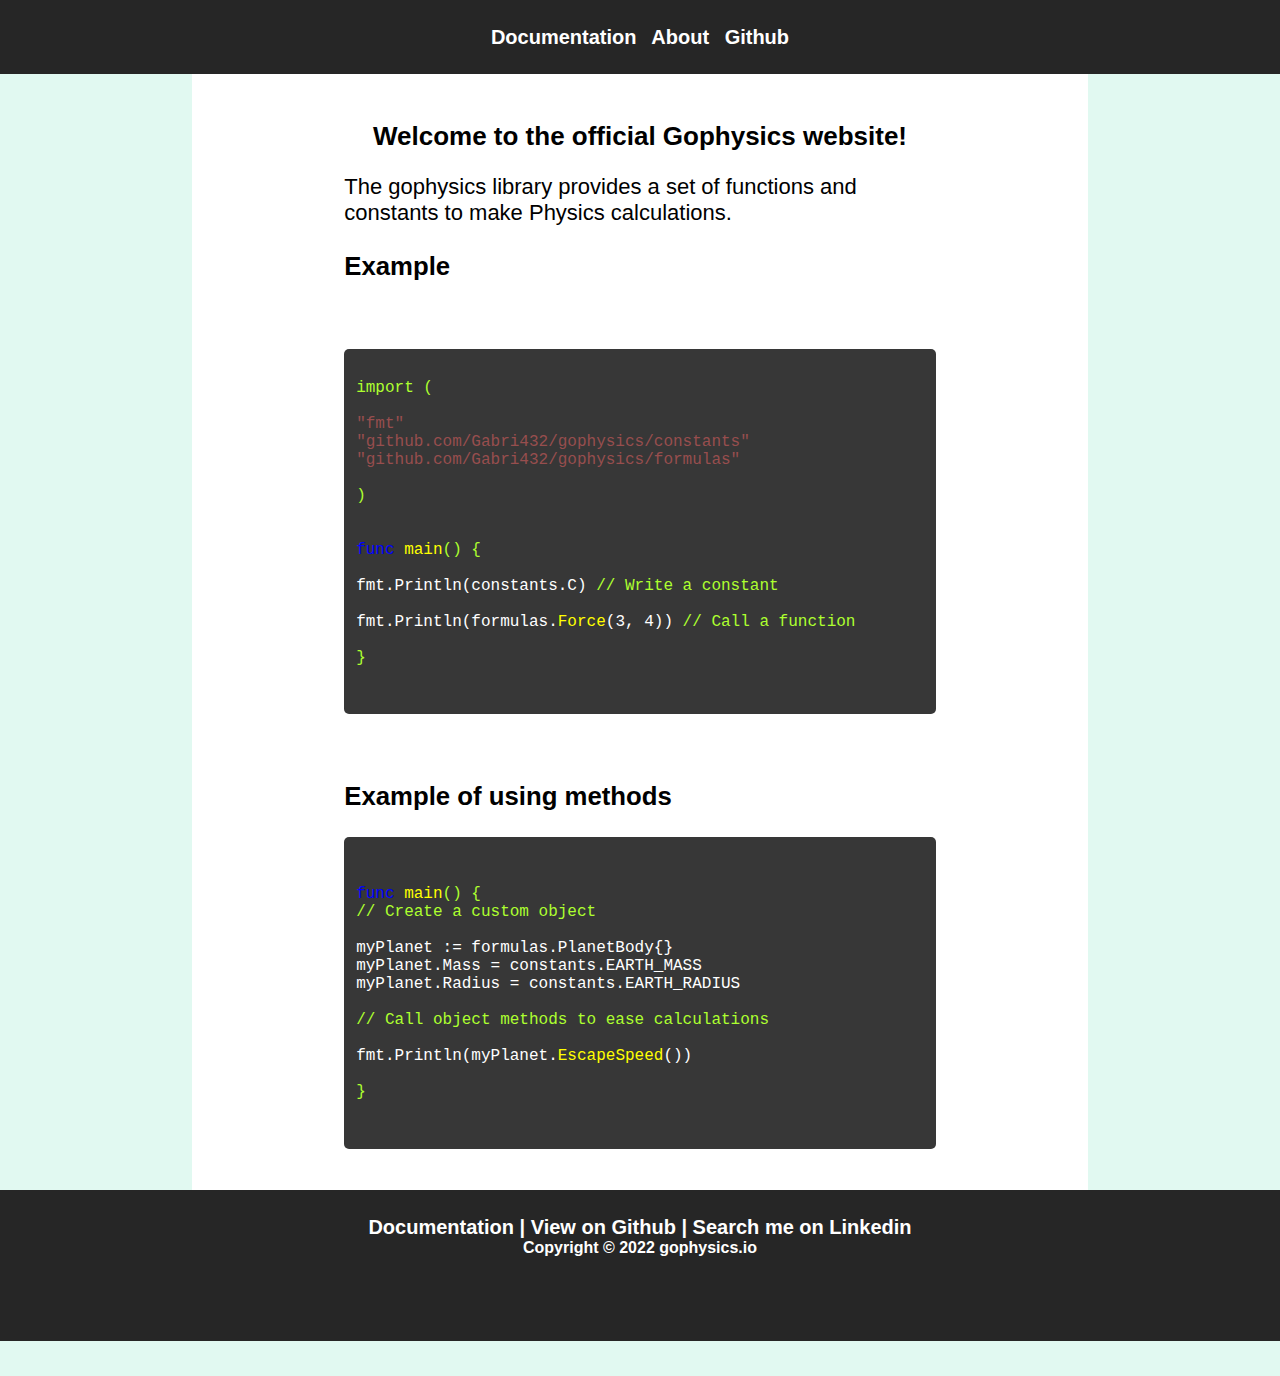
==== index.html @ dfda96d4 "Adding <a> tag titles to inform the user about what happens clicking the link." ====
<!DOCTYPE html>
<head>
    <meta charset="UTF-8">
    <meta http-equiv="X-UA-Compatible" content="IE=edge">
    <meta name="viewport" content="width=device-width, initial-scale=1.0">
    <title>Gophysics library website</title>
    <link rel="stylesheet" href="style.css">
</head>
<body>
    <div id="header">
        <nav>
            <a href="https://gabri432.github.io/gophysics.io/routes/docs/docs.html" title="Check the list of functions and formulas">Documentation</a>
            <a href="https://gabri432.github.io/gophysics.io/routes/about/about.html" title="Extra details about the project">About</a>
            <a href="https://github.com/Gabri432/gophysics" title="View the repository on Github">Github</a>
        </nav>
    </div>
    <div id="main">
        <h2 id="page-title">Welcome to the official Gophysics website!</h2>
        <div class="text">
            <p>The gophysics library provides a set of functions and constants to make Physics calculations.</p> 
            <h3>Example</h3>
        <br />
        <pre>
            <code>
                    import (
                    <span class="imports">
                        "fmt"
                        "github.com/Gabri432/gophysics/constants"
                        "github.com/Gabri432/gophysics/formulas"
                    </span>
                    )
    
                    <span class="func">
                    func</span> <span class="func-name">main</span>() {
                    <span class="codes">
                        fmt.Println(constants.C)</span> // Write a constant
                    <span class="codes">
                        fmt.Println(formulas.<span class="func-name">Force</span>(3, 4))</span> // Call a function
                    
                    }
            </code>
        </pre>
        <br />
            <h3>Example of using methods</h3>
        <pre>
            <code>
                <span class="func">
                    func</span> <span class="func-name">main</span>() {
                        // Create a custom object
                    <span class="codes">
                        myPlanet := formulas.PlanetBody{}
                        myPlanet.Mass = constants.EARTH_MASS
                        myPlanet.Radius = constants.EARTH_RADIUS
                    </span>
                        // Call object methods to ease calculations
                    <span class="codes">
                        fmt.Println(myPlanet.<span class="func-name">EscapeSpeed</span>())
                    </span>
                    }
            </code>
        </pre>
        </div>
    </div>  
    <div id="footer">
        <nav>
            <a href="https://gabri432.github.io/gophysics.io/docs">Documentation</a> |
            <a href="https://github.com/Gabri432/gophysics">View on Github</a> |
            <a href="https://www.linkedin.com/in/gabriele-gatti-87b321190/">Search me on Linkedin</a>
        </nav>
        Copyright &copy; 2022 gophysics.io
    </div>
</body>
</html>
---- style.css ----
body {
    background-color: rgb(225, 249, 241);
    margin: 0;
    font-family: 'Trebuchet MS', sans-serif, 'system-ui';
}
#header, #footer {
    background-color: #262626;
    margin: 0;
    width: 96%;
    color: white;
    font-weight: bold;
    padding: 2%;
    text-align: center;
}
#header {
    word-spacing: 10px;
}
#footer {
    min-height: 100px;
}
nav {
    font-size: 20px;
}
a {
    color: white;
    text-decoration: none;
}
#page-title {
    text-align: center;
    font-size: 26px;
}
#main {
    width: 66%;
    margin-left: 15%;
    padding: 2%;
    background-color: white;
}
.text {
    width: 70%;
    padding-left: 15%;
    font-size: 22px;
}
pre {
    background-color: #373737;
    border-radius: 5px;
    font-size: 16px;
    padding: 2%;
}
code {
    color: greenyellow;
    text-align: left;
    white-space: pre-line;
}
.codes {
    color: white;
}
.imports {
    color: rgb(151, 78, 78);
}
.func {
    color: blue;
}
.func-name {
    color: yellow;
}
.function-displayer {
    background-color: lightgrey;
}
@media only screen and (max-width: 900px){
    pre {
        font-size: 12px;
    }
    #main {
        width: 80%;
        padding: 2%;
        margin-left: 9%;
    }
}
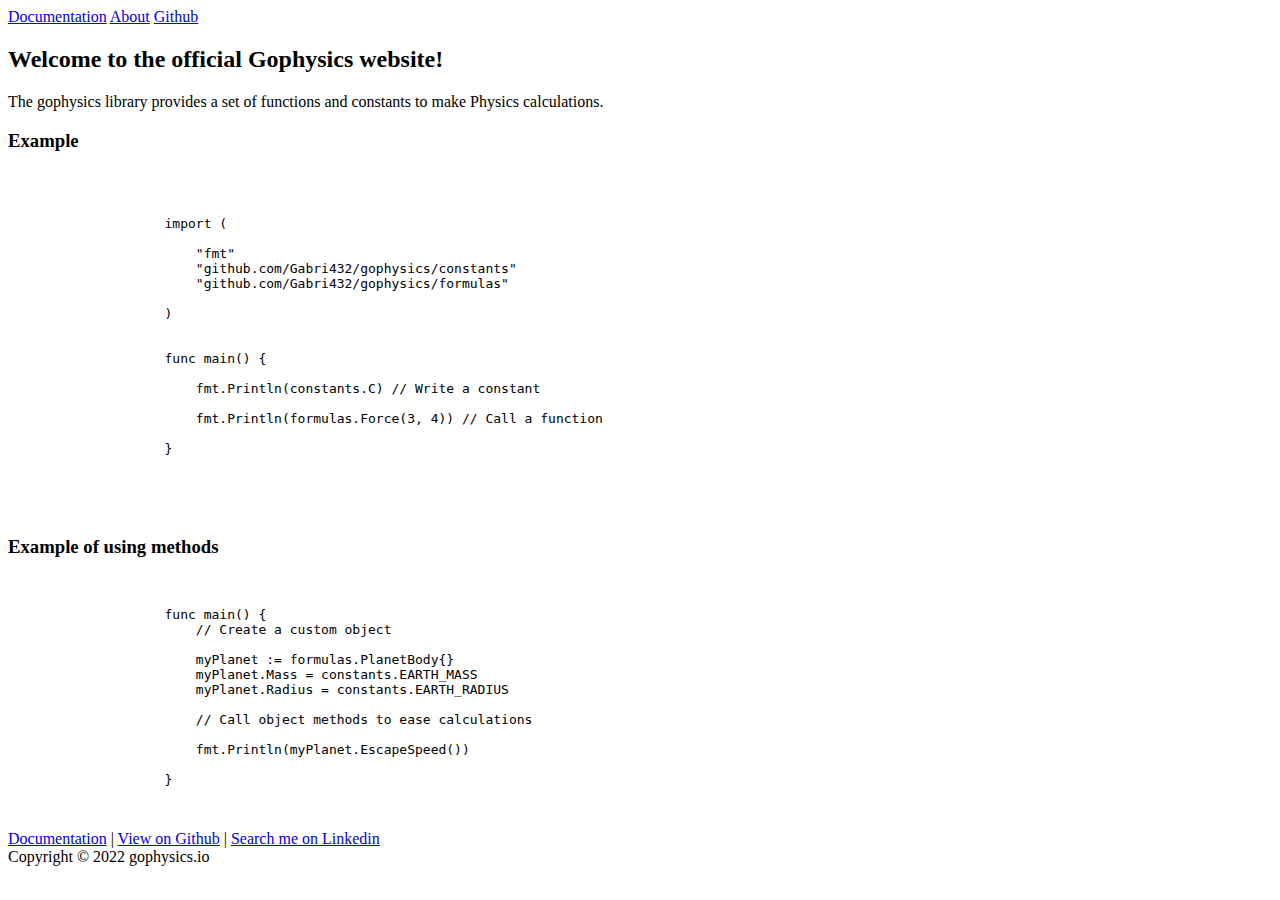
==== commit 06a0c708: "Adding a Content Security Policy." ====
--- a/index.html
+++ b/index.html
@@ -1,9 +1,14 @@
 <!DOCTYPE html>
+<html lang="en">
 <head>
     <meta charset="UTF-8">
     <meta http-equiv="X-UA-Compatible" content="IE=edge">
+    <meta http-equiv="Content-Security-Policy" content="default-src https:">
+    <meta name="description" content="Website for the gophysics library">
+    <meta name="keywords" content="Physics, Go, Golang, Library, Github">
+    <meta name="author" content="Gabriele Gatti">
     <meta name="viewport" content="width=device-width, initial-scale=1.0">
-    <title>Gophysics library website</title>
+    <title>Gophysics Library website</title>
     <link rel="stylesheet" href="style.css">
 </head>
 <body>
@@ -63,7 +68,7 @@
     </div>  
     <div id="footer">
         <nav>
-            <a href="https://gabri432.github.io/gophysics.io/docs">Documentation</a> |
+            <a href="https://gabri432.github.io/gophysics.io/routes/docs/docs.html">Documentation</a> |
             <a href="https://github.com/Gabri432/gophysics">View on Github</a> |
             <a href="https://www.linkedin.com/in/gabriele-gatti-87b321190/">Search me on Linkedin</a>
         </nav>
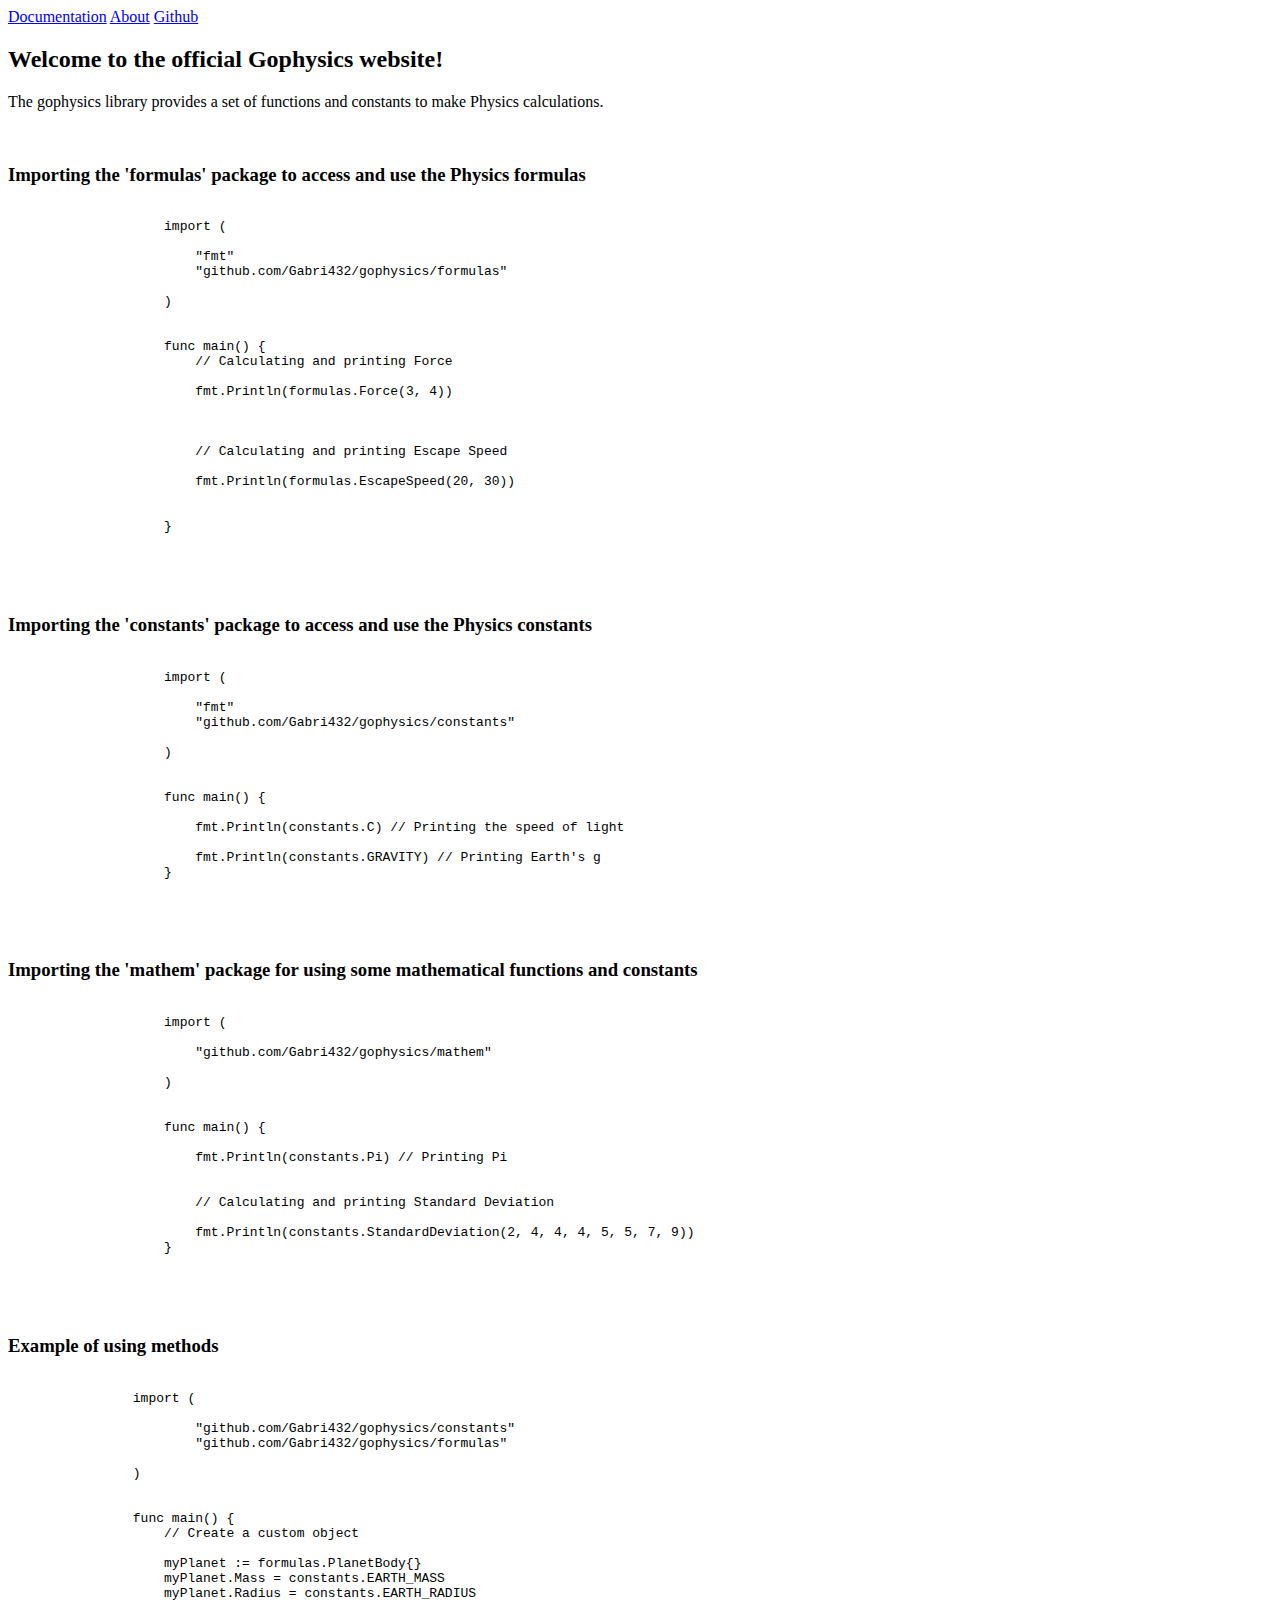
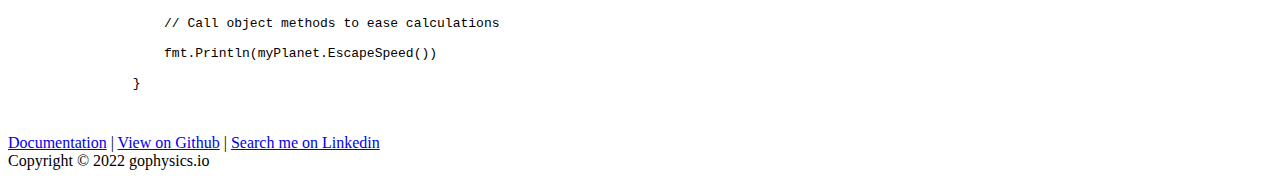
==== commit ba6ff2f0: "Using clearer examples to explain how to use the library." ====
--- a/index.html
+++ b/index.html
@@ -23,45 +23,99 @@
         <h2 id="page-title">Welcome to the official Gophysics website!</h2>
         <div class="text">
             <p>The gophysics library provides a set of functions and constants to make Physics calculations.</p> 
-            <h3>Example</h3>
+        <!--Examples of importing the packages of the library-->
         <br />
+            <h3>Importing the 'formulas' package to access and use the Physics formulas</h3>
+        <pre>
+            <code>
+                    import (
+                    <span class="imports">
+                        "fmt"
+                        "github.com/Gabri432/gophysics/formulas"
+                    </span>
+                    )
+
+                    <span class="func">
+                    func</span> <span class="func-name">main</span>() {
+                        // Calculating and printing Force
+                    <span class="codes">
+                        fmt.Println(formulas.<span class="func-name">Force</span>(3, 4))
+                    </span>
+                    <br />
+                        // Calculating and printing Escape Speed
+                    <span class="codes">
+                        fmt.Println(formulas.<span class="func-name">EscapeSpeed</span>(20, 30))
+                    </span> 
+                        
+                    }
+            </code>
+        </pre>
+        <br />
+            <h3>Importing the 'constants' package to access and use the Physics constants</h3>
         <pre>
             <code>
                     import (
                     <span class="imports">
                         "fmt"
                         "github.com/Gabri432/gophysics/constants"
-                        "github.com/Gabri432/gophysics/formulas"
                     </span>
                     )
-    
+
                     <span class="func">
                     func</span> <span class="func-name">main</span>() {
                     <span class="codes">
-                        fmt.Println(constants.C)</span> // Write a constant
+                        fmt.Println(constants.C)</span> // Printing the speed of light
                     <span class="codes">
-                        fmt.Println(formulas.<span class="func-name">Force</span>(3, 4))</span> // Call a function
-                    
+                        fmt.Println(constants.GRAVITY)</span> // Printing Earth's g
                     }
             </code>
         </pre>
         <br />
+            <h3>Importing the 'mathem' package for using some mathematical functions and constants</h3>
+        <pre>
+            <code>
+                    import (
+                    <span class="imports">
+                        "github.com/Gabri432/gophysics/mathem"
+                    </span>
+                    )
+
+                    <span class="func">
+                    func</span> <span class="func-name">main</span>() {
+                    <span class="codes">
+                        fmt.Println(constants.Pi)</span> // Printing Pi
+                    <br />
+                        // Calculating and printing Standard Deviation
+                    <span class="codes">
+                        fmt.Println(constants.<span class="func-name">StandardDeviation</span>(2, 4, 4, 4, 5, 5, 7, 9))</span>
+                    }
+            </code>
+        </pre>
+        <br />
+        <!--Examples of using methods of the library-->
             <h3>Example of using methods</h3>
         <pre>
             <code>
+                import (
+                    <span class="imports">
+                        "github.com/Gabri432/gophysics/constants"
+                        "github.com/Gabri432/gophysics/formulas"
+                    </span>
+                )
+
                 <span class="func">
-                    func</span> <span class="func-name">main</span>() {
-                        // Create a custom object
-                    <span class="codes">
-                        myPlanet := formulas.PlanetBody{}
-                        myPlanet.Mass = constants.EARTH_MASS
-                        myPlanet.Radius = constants.EARTH_RADIUS
-                    </span>
-                        // Call object methods to ease calculations
-                    <span class="codes">
-                        fmt.Println(myPlanet.<span class="func-name">EscapeSpeed</span>())
-                    </span>
-                    }
+                func</span> <span class="func-name">main</span>() {
+                    // Create a custom object
+                <span class="codes">
+                    myPlanet := formulas.PlanetBody{}
+                    myPlanet.Mass = constants.EARTH_MASS
+                    myPlanet.Radius = constants.EARTH_RADIUS
+                </span>
+                    // Call object methods to ease calculations
+                <span class="codes">
+                    fmt.Println(myPlanet.<span class="func-name">EscapeSpeed</span>())
+                </span>
+                }
             </code>
         </pre>
         </div>
